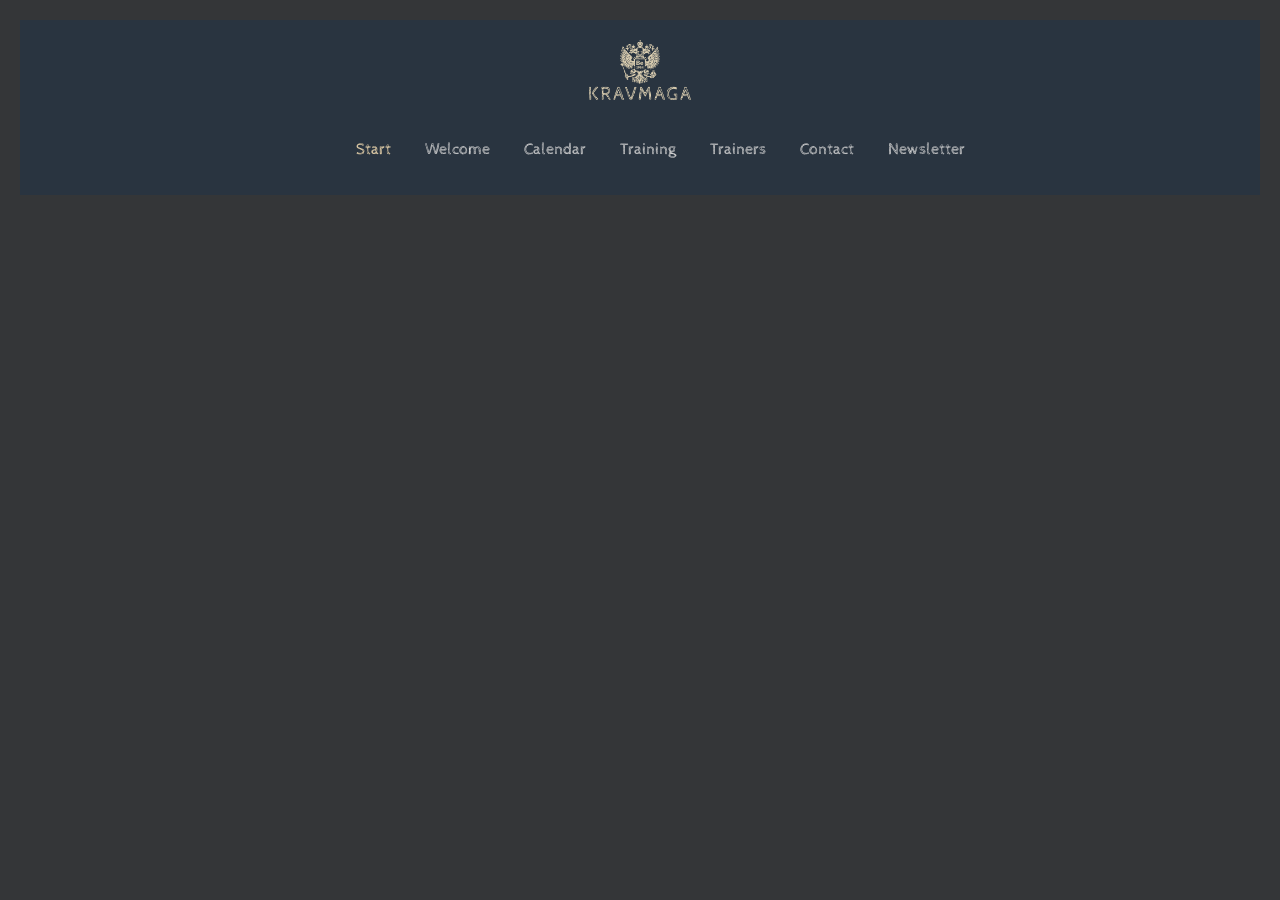
==== index.html @ d1f06826 "Initial commit - LAB1 code" ====
<!DOCTYPE html>
<html lang="en">

<head>
    <meta charset="UTF-8">
    <meta name="viewport" content="width=device-width, initial-scale=1.0">
    <title>Krav Maga</title>
    <link rel="stylesheet" href="index.css">
    <link rel="preconnect" href="https://fonts.googleapis.com">
    <link rel="preconnect" href="https://fonts.gstatic.com" crossorigin>
    <link href="https://fonts.googleapis.com/css2?family=Cabin+Sketch:wght@400;700&display=swap" rel="stylesheet">
</head>

<body>

    <div class="header">
        <div class="logo">
            <img src="assets/images/retina-kravmaga.png" alt="Logo">
        </div>

        <ul class="header_tags">
            <li><a href="#" class="start">Start</a></li>
            <li><a href="#">Welcome</a></li>
            <li><a href="#">Calendar</a></li>
            <li><a href="#">Training</a></li>
            <li><a href="#">Trainers</a></li>
            <li><a href="#">Contact</a></li>
            <li><a href="#">Newsletter</a></li>
        </ul>

    </div>
</body>

</html>
---- index.css ----
body {
    background-color: #343638;
}

.header {
    background-color: #293440;
    width: 1240px;
    margin-top: 20px;
    margin-left: auto;
    margin-right: auto;
    padding-top: 20px;
    padding-bottom: 20px;
    text-align: center;
}

.logo img {
    height: 60px;
    margin-bottom: 20px;
}

.header_tags {
    list-style: none;
}

.header_tags li {
    display: inline-block;
    margin-left: 15px;
    margin-right: 15px;
}

.header_tags a {
    color: lightgray;
    text-decoration: none;
    font-weight: bold;
    font-family: "Cabin Sketch", sans-serif;
    font-weight: 400;
    font-style: normal;
}

a.start {
    color: wheat;
}


.header_tags a:hover {
    color: wheat;
    text-decoration: none;
}
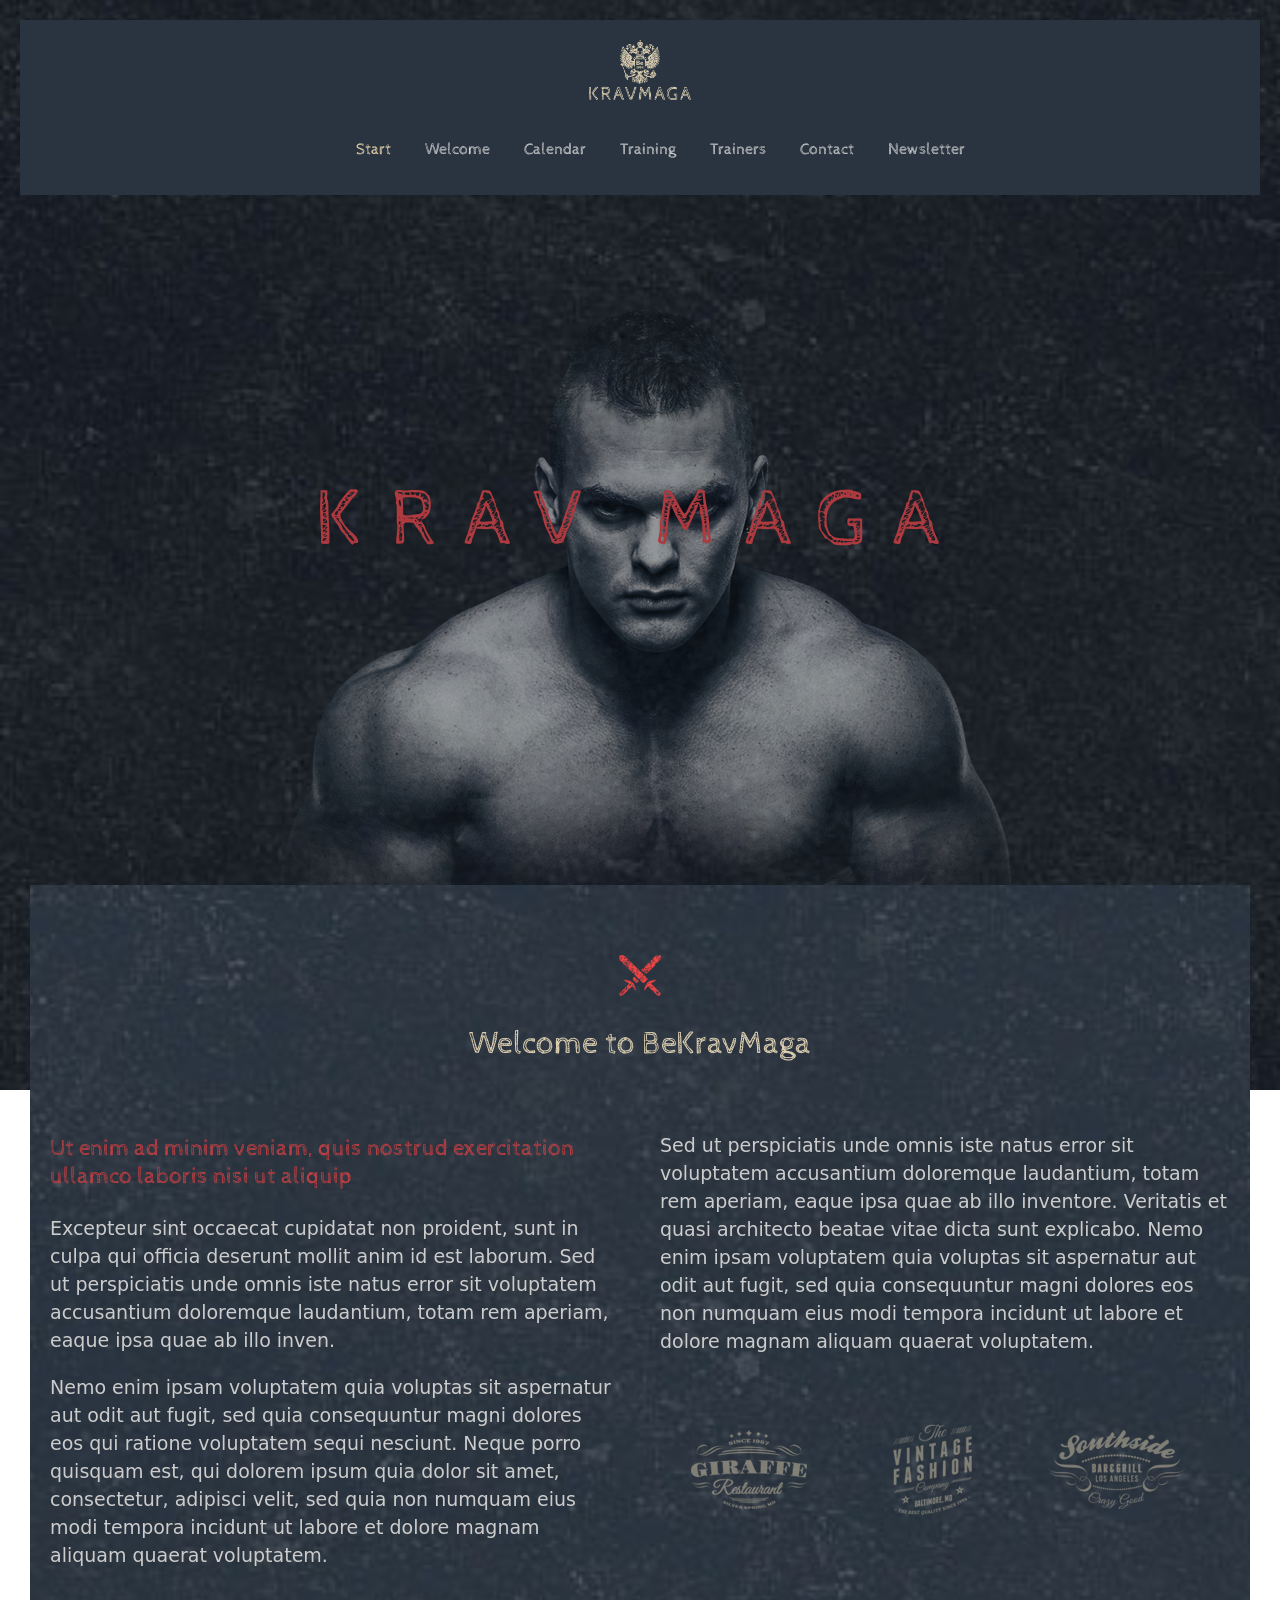
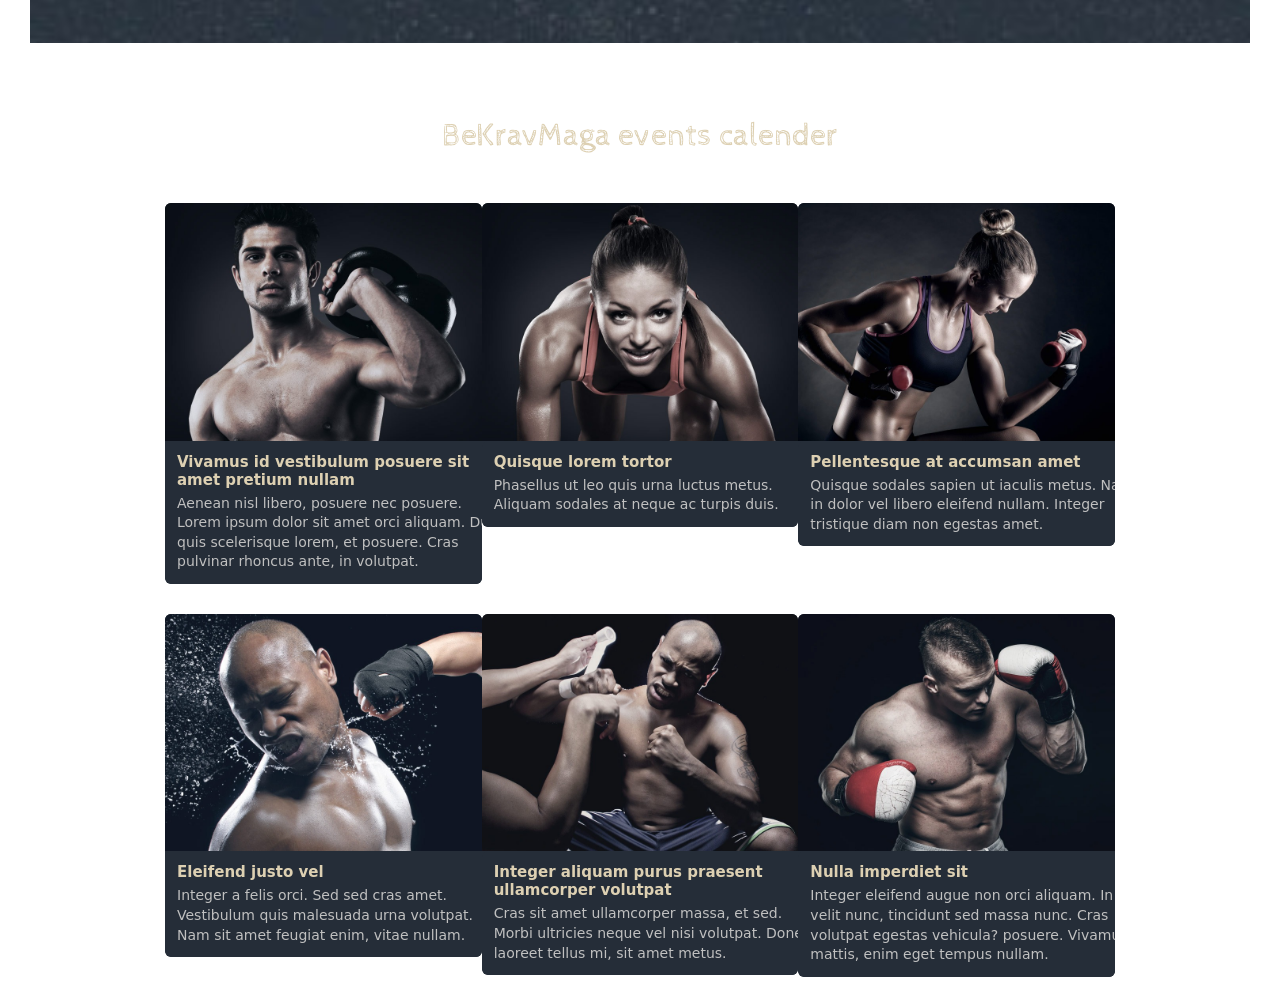
==== commit 75e9e19e: "LAB2 code commit" ====
--- a/index.html
+++ b/index.html
@@ -4,7 +4,7 @@
 <head>
     <meta charset="UTF-8">
     <meta name="viewport" content="width=device-width, initial-scale=1.0">
-    <title>Krav Maga</title>
+    <title>BeKravMaga</title>
     <link rel="stylesheet" href="index.css">
     <link rel="preconnect" href="https://fonts.googleapis.com">
     <link rel="preconnect" href="https://fonts.gstatic.com" crossorigin>
@@ -12,7 +12,6 @@
 </head>
 
 <body>
-
     <div class="header">
         <div class="logo">
             <img src="assets/images/retina-kravmaga.png" alt="Logo">
@@ -27,8 +26,117 @@
             <li><a href="#">Contact</a></li>
             <li><a href="#">Newsletter</a></li>
         </ul>
+    </div>
+
+    <div class="front">
+        <div class="boxer">
+            <img src="assets/images/imgi_2_home_kravmaga_welcome.png" alt="Boxer">
+        </div>
+        <div class="name">
+            <p>KRAV MAGA</p>
+        </div>
+    </div>
+
+    <div class="welcome">
+        <div class="welcome-section">
+            <div class="top">
+                <img src="assets/images/imgi_3_home_kravmaga_heading_icon_1.png" alt="" class="top-icon">
+                <p>Welcome to BeKravMaga</p>
+            </div>
+            <div class="welcomeposition">
+                <div class="rightwelcome">
+                    <p class="right_wel_text">Ut enim ad minim veniam, quis nostrud exercitation ullamco laboris nisi ut
+                        aliquip</p>
+                    <p>Excepteur sint occaecat cupidatat non proident, sunt in culpa qui officia deserunt mollit anim id
+                        est
+                        laborum. Sed ut perspiciatis unde omnis iste natus error sit voluptatem accusantium doloremque
+                        laudantium, totam rem aperiam, eaque ipsa quae ab illo inven.</p>
+                    <p>Nemo enim ipsam voluptatem quia voluptas sit aspernatur aut odit aut fugit, sed quia consequuntur
+                        magni dolores eos qui ratione voluptatem sequi nesciunt. Neque porro quisquam est, qui dolorem
+                        ipsum
+                        quia dolor sit amet, consectetur, adipisci velit, sed quia non numquam eius modi tempora
+                        incidunt ut
+                        labore et dolore magnam aliquam quaerat voluptatem.</p>
+                </div>
+                <div class="leftwelcome">
+                    <p>Sed ut perspiciatis unde omnis iste natus error sit voluptatem accusantium doloremque laudantium,
+                        totam rem aperiam, eaque ipsa quae ab illo inventore. Veritatis et quasi architecto beatae vitae
+                        dicta sunt explicabo. Nemo enim ipsam voluptatem quia voluptas sit aspernatur aut odit aut
+                        fugit,
+                        sed quia consequuntur magni dolores eos non numquam eius modi tempora incidunt ut labore et
+                        dolore
+                        magnam aliquam quaerat voluptatem.</p>
+                    <img src="assets/images/imgi_4_home_kravmaga_logo_1.png" alt="" class="left1">
+                    <img src="assets/images/imgi_5_home_kravmaga_logo_2.png" alt="" class="left2">
+                    <img src="assets/images/imgi_6_home_kravmaga_logo_3.png" alt="" class="left3">
+                </div>
+            </div>
+
+        </div>
+    </div>
+
+    <div class="calender">
+        <h2>BeKravMaga events calender</h2>
+        <div class="top_calender">
+            <div class="topimg1">
+                <img src="assets/images/imgi_7_home_kravmaga_portfolio1.jpg" alt="" class="top1">
+                <div class="text-box">
+                    <p class="toptitle">Vivamus id vestibulum posuere sit amet pretium nullam</p>
+                    <p class="toptext">Aenean nisl libero, posuere nec posuere. Lorem ipsum dolor sit amet orci aliquam.
+                        Duis quis scelerisque lorem, et posuere. Cras pulvinar rhoncus ante, in volutpat.</p>
+                </div>
+            </div>
+            <div class="topimg2">
+                <img src="assets/images/imgi_8_home_kravmaga_portfolio2.jpg" alt="" class="top2">
+                <div class="text-box">
+                    <p class="toptitle">Quisque lorem tortor</p>
+                    <p class="toptext">Phasellus ut leo quis urna luctus metus. Aliquam sodales at neque ac turpis duis.
+                    </p>
+                </div>
+            </div>
+            <div class="topimg3">
+                <img src="assets/images/imgi_9_home_kravmaga_portfolio3.jpg" alt="" class="top3">
+                <div class="text-box">
+                    <p class="toptitle">Pellentesque at accumsan amet</p>
+                    <p class="toptext">Quisque sodales sapien ut iaculis metus. Nam in dolor vel libero eleifend nullam.
+                        Integer tristique diam non egestas amet.</p>
+                </div>
+            </div>
+        </div>
+
+        <div class="bottom_calender">
+            <div class="bottomimg1">
+                <img src="assets/images/imgi_12_home_kravmaga_portfolio6.jpg" alt="" class="bottom1">
+                <div class="text-box">
+                    <p class="bottomtitle">Eleifend justo vel</p>
+                    <p class="bottomtext">Integer a felis orci. Sed sed cras amet. Vestibulum quis malesuada urna
+                        volutpat.
+                        Nam sit amet feugiat enim, vitae nullam.</p>
+                </div>
+            </div>
+            <div class="bottomimg2">
+                <img src="assets/images/imgi_10_home_kravmaga_portfolio4.jpg" alt="" class="bottom2">
+                <div class="text-box">
+                    <p class="bottomtitle">Integer aliquam purus praesent ullamcorper volutpat</p>
+                    <p class="bottomtext">Cras sit amet ullamcorper massa, et sed. Morbi ultricies neque vel nisi
+                        volutpat.
+                        Donec laoreet tellus mi, sit amet metus.</p>
+                </div>
+            </div>
+            <div class="bottomimg3">
+                <img src="assets/images/imgi_11_home_kravmaga_portfolio5.jpg" alt="" class="bottom3">
+                <div class="text-box">
+                    <p class="bottomtitle">Nulla imperdiet sit</p>
+                    <p class="bottomtext">Integer eleifend augue non orci aliquam. In velit nunc, tincidunt sed massa
+                        nunc.
+                        Cras volutpat egestas vehicula? posuere. Vivamus mattis, enim eget tempus nullam.</p>
+                </div>
+            </div>
+        </div>
 
     </div>
+
+    
 </body>
 
 </html>
--- a/index.css
+++ b/index.css
@@ -1,9 +1,16 @@
 body {
     background-color: #343638;
+    background: url("assets/images/imgi_75_home_kravmaga_bg1.jpg") no-repeat center center fixed;
+    background-size: cover;
+    margin: 0;
+    padding: 0;
+    height: 100vh;
+    /* Ensure the body takes full viewport height */
 }
 
 .header {
     background-color: #293440;
+    position: static;
     width: 1240px;
     margin-top: 20px;
     margin-left: auto;
@@ -11,6 +18,10 @@
     padding-top: 20px;
     padding-bottom: 20px;
     text-align: center;
+    position: relative;
+    /* Ensure header stays above the background */
+    z-index: 1;
+    /* Bring header above the background */
 }
 
 .logo img {
@@ -41,8 +52,190 @@
     color: wheat;
 }
 
-
 .header_tags a:hover {
     color: wheat;
     text-decoration: none;
-}+}
+
+.front {
+    position: relative;
+    text-align: center;
+    height: 100vh;
+    display: flex;
+    justify-content: center;
+    align-items: center;
+}
+
+.boxer img {
+    max-width: 100%;
+    height: auto;
+    display: block;
+    position: relative;
+    padding-top: 200px;
+}
+
+.name {
+    position: absolute;
+    color: #ac3a3f;
+    padding-bottom: 250px;
+    font-size: 80px;
+    font-family: "Cabin Sketch", sans-serif;
+    font-weight: 500;
+    letter-spacing: 27px;
+}
+
+.welcome {
+    width: 1240px;
+    margin: 0 auto;
+    position: relative;
+    margin-top: -210px;
+}
+
+.welcome-section {
+    width: 1220px;
+    height: 758px;
+    background: url("assets/images/imgi_76_home_kravmaga_bg2.jpg") no-repeat center top;
+    background-size: cover;
+    margin: 0 auto;
+    position: relative;
+    z-index: 1;
+}
+
+.top {
+    padding-top: 30px;
+    display: flex;
+    flex-direction: column;
+    align-items: center;
+    justify-content: center;
+    width: 100%;
+}
+
+.top-icon {
+    height: 41px;
+    width: 42px;
+    padding-top: 40px;
+}
+
+.top p {
+    font-size: 32px;
+    line-height: 32px;
+    font-weight: 50px;
+    font-family: "Cabin Sketch", sans-serif;
+    color: #DDD0B2;
+}
+
+.welcomeposition {
+    display: flex;
+    flex-direction: row;
+}
+
+.rightwelcome {
+    flex: 0 1 48%;
+    padding: 20px;
+    color: #ccc;
+    font-size: 19px;
+    line-height: 28px;
+    font-weight: 400;
+    letter-spacing: 0;
+    text-align: left;
+    font-family: system-ui, -apple-system, BlinkMacSystemFont, 'Segoe UI', Roboto, Oxygen, Ubuntu, Cantarell, 'Open Sans', 'Helvetica Neue', sans-serif;
+}
+
+.right_wel_text {
+    font-family: "Cabin Sketch", sans-serif;
+    font-size: 23px;
+    color: #C43F43;
+}
+
+.leftwelcome {
+    flex: 0 1 48%;
+    padding: 20px;
+    color: #ccc;
+    font-size: 19px;
+    line-height: 28px;
+    font-weight: 400;
+    letter-spacing: 0;
+    text-align: left;
+    font-family: system-ui, -apple-system, BlinkMacSystemFont, 'Segoe UI', Roboto, Oxygen, Ubuntu, Cantarell, 'Open Sans', 'Helvetica Neue', sans-serif;
+
+}
+
+.left1,
+.left2,
+.left3 {
+    margin: 50px 20px;
+}
+.calender h2 {
+    font-size: 32px;
+    line-height: 32px;
+    font-weight: 500;
+    padding-top: 50px;
+    font-family: "Cabin Sketch", sans-serif;
+    color: #DDD0B2;
+    text-align: center;
+    padding-bottom: 10px;
+}
+
+.top_calender,
+.bottom_calender {
+    display: flex;
+    justify-content: space-around;
+    margin-left: 150px;
+    margin-right: 150px;
+    padding: 15px;
+}
+
+.top_calender,
+.bottom_calender {
+    display: flex;
+    justify-content: space-between;      
+    margin: 0 150px;
+}
+
+.top_calender div,
+.bottom_calender div {
+    width: 350px;
+    text-align: left;
+    background: #252d38;   
+    overflow: hidden;     
+    border-radius: 6px;
+    height: max-content;
+}
+
+.top_calender img,
+.bottom_calender img {
+    width: 100%;
+    object-fit: cover;
+    display: block;
+    margin: 0;
+    padding: 0;
+}
+
+.text-box {
+    background-color: rgba(0, 0, 0, 0.75);
+    padding: 12px;
+    margin: 0;
+    width: 100%;
+    height: auto;
+    box-sizing: border-box;
+}
+
+.toptitle,
+.bottomtitle {
+    color: #DDD0B2;
+    font-size: 15px;
+    font-weight: bold;
+    margin: 0 0 5px;
+    text-align: left;
+    font-family: system-ui, -apple-system, BlinkMacSystemFont, 'Segoe UI', Roboto, Oxygen, Ubuntu, Cantarell, 'Open Sans', 'Helvetica Neue', sans-serif;
+}
+
+.toptext,
+.bottomtext {
+    color: silver;
+    font-size: 14px;
+    line-height: 1.4;
+    margin: 0;
+    text-align: left;
+    font-family: system-ui, -apple-system, BlinkMacSystemFont, 'Segoe UI', Roboto, Oxygen, Ubuntu, Cantarell, 'Open Sans', 'Helvetica Neue', sans-serif;
+}
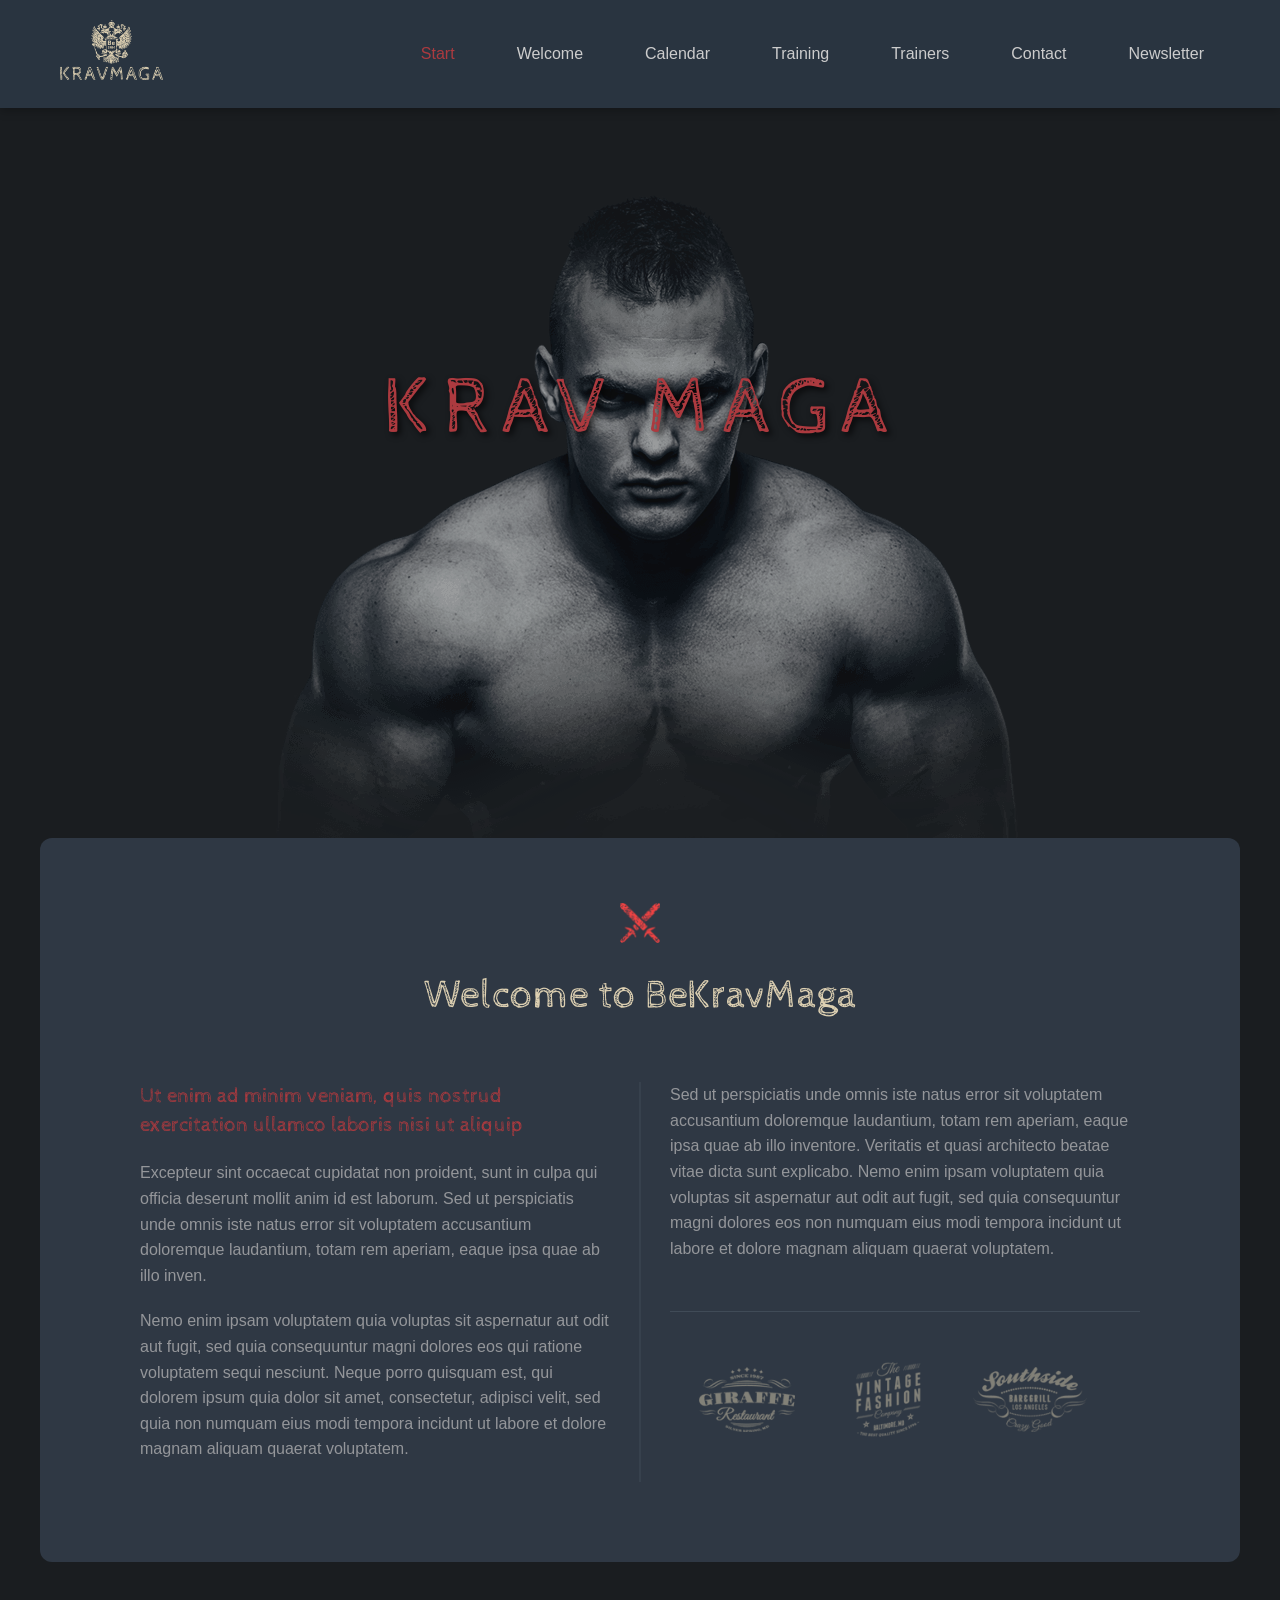
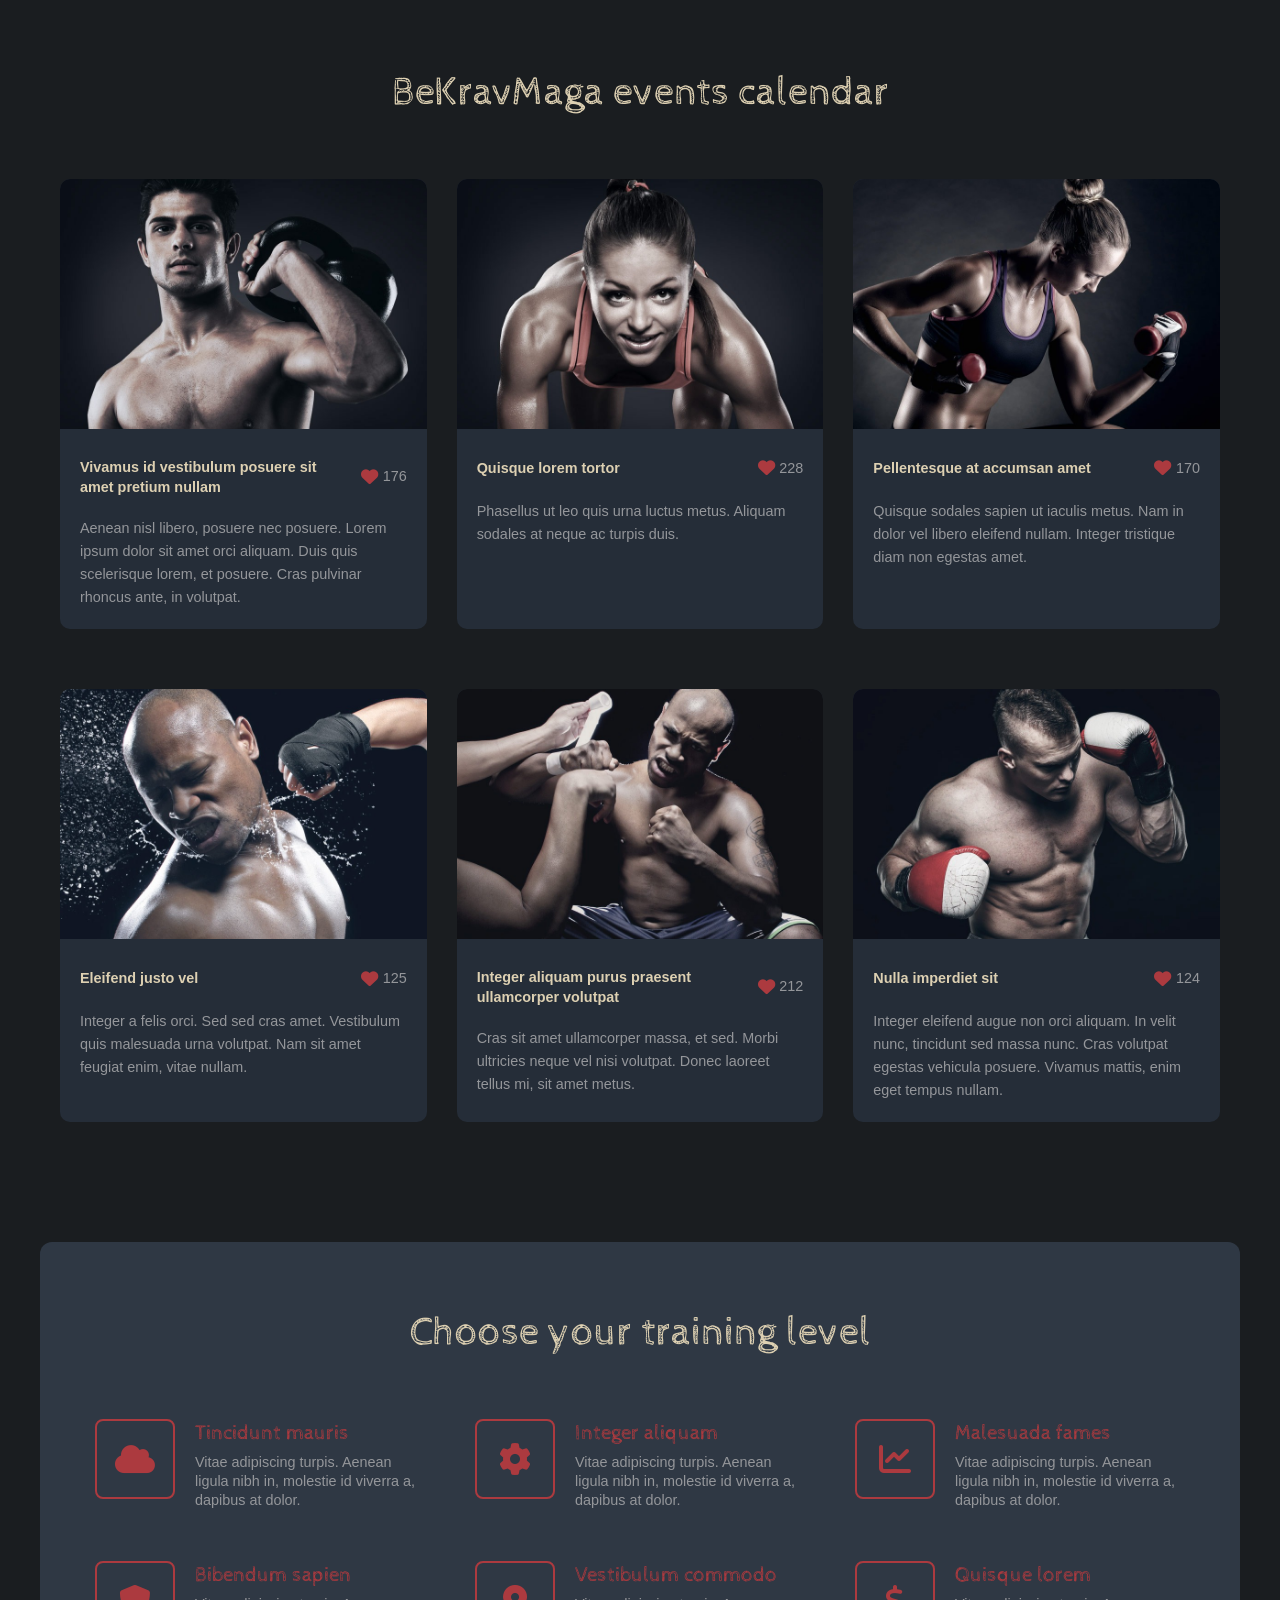
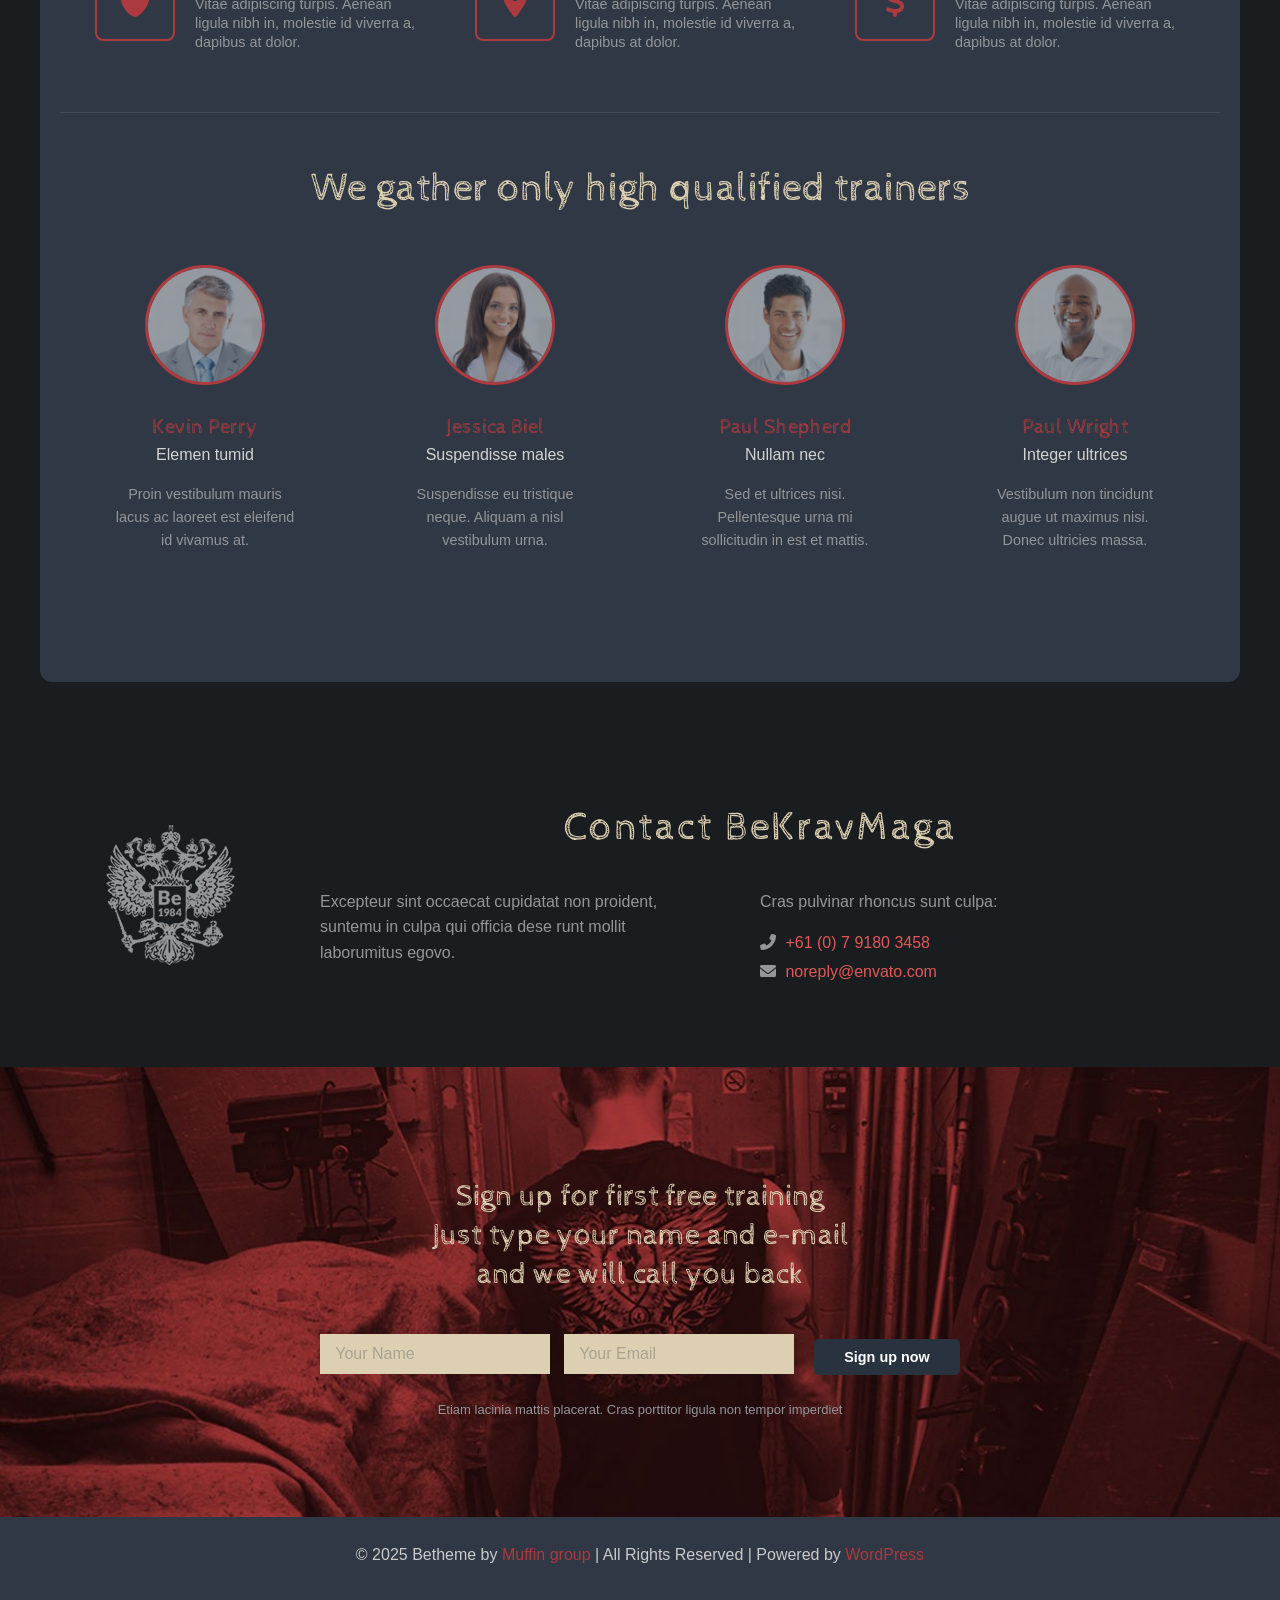
==== commit 9e29371a: "Update responsiveness" ====
--- a/index.html
+++ b/index.html
@@ -4,139 +4,389 @@
 <head>
     <meta charset="UTF-8">
     <meta name="viewport" content="width=device-width, initial-scale=1.0">
-    <title>BeKravMaga</title>
+    <title>BeKravMaga - Professional Krav Maga Training</title>
     <link rel="stylesheet" href="index.css">
     <link rel="preconnect" href="https://fonts.googleapis.com">
     <link rel="preconnect" href="https://fonts.gstatic.com" crossorigin>
     <link href="https://fonts.googleapis.com/css2?family=Cabin+Sketch:wght@400;700&display=swap" rel="stylesheet">
+    <link rel="stylesheet" href="https://cdnjs.cloudflare.com/ajax/libs/font-awesome/6.0.0-beta3/css/all.min.css">
 </head>
 
 <body>
-    <div class="header">
-        <div class="logo">
-            <img src="assets/images/retina-kravmaga.png" alt="Logo">
+    <header class="header">
+        <div class="container">
+            <div class="logo">
+                <img src="assets/images/retina-kravmaga.png" alt="BeKravMaga Logo">
+            </div>
+            <nav class="navigation">
+                <ul class="nav-menu">
+                    <li><a href="#start" class="nav-link active">Start</a></li>
+                    <li><a href="#welcome" class="nav-link">Welcome</a></li>
+                    <li><a href="#calendar" class="nav-link">Calendar</a></li>
+                    <li><a href="#training" class="nav-link">Training</a></li>
+                    <li><a href="#trainer" class="nav-link">Trainers</a></li>
+                    <li><a href="#contact" class="nav-link">Contact</a></li>
+                    <li><a href="#newsletter" class="nav-link">Newsletter</a></li>
+                </ul>
+            </nav>
         </div>
-
-        <ul class="header_tags">
-            <li><a href="#" class="start">Start</a></li>
-            <li><a href="#">Welcome</a></li>
-            <li><a href="#">Calendar</a></li>
-            <li><a href="#">Training</a></li>
-            <li><a href="#">Trainers</a></li>
-            <li><a href="#">Contact</a></li>
-            <li><a href="#">Newsletter</a></li>
-        </ul>
-    </div>
-
-    <div class="front">
-        <div class="boxer">
-            <img src="assets/images/imgi_2_home_kravmaga_welcome.png" alt="Boxer">
-        </div>
-        <div class="name">
-            <p>KRAV MAGA</p>
-        </div>
-    </div>
-
-    <div class="welcome">
-        <div class="welcome-section">
-            <div class="top">
-                <img src="assets/images/imgi_3_home_kravmaga_heading_icon_1.png" alt="" class="top-icon">
-                <p>Welcome to BeKravMaga</p>
-            </div>
-            <div class="welcomeposition">
-                <div class="rightwelcome">
-                    <p class="right_wel_text">Ut enim ad minim veniam, quis nostrud exercitation ullamco laboris nisi ut
-                        aliquip</p>
-                    <p>Excepteur sint occaecat cupidatat non proident, sunt in culpa qui officia deserunt mollit anim id
-                        est
-                        laborum. Sed ut perspiciatis unde omnis iste natus error sit voluptatem accusantium doloremque
-                        laudantium, totam rem aperiam, eaque ipsa quae ab illo inven.</p>
-                    <p>Nemo enim ipsam voluptatem quia voluptas sit aspernatur aut odit aut fugit, sed quia consequuntur
-                        magni dolores eos qui ratione voluptatem sequi nesciunt. Neque porro quisquam est, qui dolorem
-                        ipsum
-                        quia dolor sit amet, consectetur, adipisci velit, sed quia non numquam eius modi tempora
-                        incidunt ut
-                        labore et dolore magnam aliquam quaerat voluptatem.</p>
-                </div>
-                <div class="leftwelcome">
-                    <p>Sed ut perspiciatis unde omnis iste natus error sit voluptatem accusantium doloremque laudantium,
-                        totam rem aperiam, eaque ipsa quae ab illo inventore. Veritatis et quasi architecto beatae vitae
-                        dicta sunt explicabo. Nemo enim ipsam voluptatem quia voluptas sit aspernatur aut odit aut
-                        fugit,
-                        sed quia consequuntur magni dolores eos non numquam eius modi tempora incidunt ut labore et
-                        dolore
-                        magnam aliquam quaerat voluptatem.</p>
-                    <img src="assets/images/imgi_4_home_kravmaga_logo_1.png" alt="" class="left1">
-                    <img src="assets/images/imgi_5_home_kravmaga_logo_2.png" alt="" class="left2">
-                    <img src="assets/images/imgi_6_home_kravmaga_logo_3.png" alt="" class="left3">
-                </div>
-            </div>
-
-        </div>
-    </div>
-
-    <div class="calender">
-        <h2>BeKravMaga events calender</h2>
-        <div class="top_calender">
-            <div class="topimg1">
-                <img src="assets/images/imgi_7_home_kravmaga_portfolio1.jpg" alt="" class="top1">
-                <div class="text-box">
-                    <p class="toptitle">Vivamus id vestibulum posuere sit amet pretium nullam</p>
-                    <p class="toptext">Aenean nisl libero, posuere nec posuere. Lorem ipsum dolor sit amet orci aliquam.
-                        Duis quis scelerisque lorem, et posuere. Cras pulvinar rhoncus ante, in volutpat.</p>
-                </div>
-            </div>
-            <div class="topimg2">
-                <img src="assets/images/imgi_8_home_kravmaga_portfolio2.jpg" alt="" class="top2">
-                <div class="text-box">
-                    <p class="toptitle">Quisque lorem tortor</p>
-                    <p class="toptext">Phasellus ut leo quis urna luctus metus. Aliquam sodales at neque ac turpis duis.
-                    </p>
-                </div>
-            </div>
-            <div class="topimg3">
-                <img src="assets/images/imgi_9_home_kravmaga_portfolio3.jpg" alt="" class="top3">
-                <div class="text-box">
-                    <p class="toptitle">Pellentesque at accumsan amet</p>
-                    <p class="toptext">Quisque sodales sapien ut iaculis metus. Nam in dolor vel libero eleifend nullam.
-                        Integer tristique diam non egestas amet.</p>
-                </div>
-            </div>
-        </div>
-
-        <div class="bottom_calender">
-            <div class="bottomimg1">
-                <img src="assets/images/imgi_12_home_kravmaga_portfolio6.jpg" alt="" class="bottom1">
-                <div class="text-box">
-                    <p class="bottomtitle">Eleifend justo vel</p>
-                    <p class="bottomtext">Integer a felis orci. Sed sed cras amet. Vestibulum quis malesuada urna
-                        volutpat.
-                        Nam sit amet feugiat enim, vitae nullam.</p>
-                </div>
-            </div>
-            <div class="bottomimg2">
-                <img src="assets/images/imgi_10_home_kravmaga_portfolio4.jpg" alt="" class="bottom2">
-                <div class="text-box">
-                    <p class="bottomtitle">Integer aliquam purus praesent ullamcorper volutpat</p>
-                    <p class="bottomtext">Cras sit amet ullamcorper massa, et sed. Morbi ultricies neque vel nisi
-                        volutpat.
-                        Donec laoreet tellus mi, sit amet metus.</p>
-                </div>
-            </div>
-            <div class="bottomimg3">
-                <img src="assets/images/imgi_11_home_kravmaga_portfolio5.jpg" alt="" class="bottom3">
-                <div class="text-box">
-                    <p class="bottomtitle">Nulla imperdiet sit</p>
-                    <p class="bottomtext">Integer eleifend augue non orci aliquam. In velit nunc, tincidunt sed massa
-                        nunc.
-                        Cras volutpat egestas vehicula? posuere. Vivamus mattis, enim eget tempus nullam.</p>
-                </div>
-            </div>
-        </div>
-
-    </div>
-
-    
+    </header>
+
+    <main>
+        <section class="hero" id="start">
+            <div class="hero-background">
+                <div class="hero-content">
+                    <h1 class="hero-title">KRAV MAGA</h1>
+                </div>
+                <div class="hero-image">
+                    <img src="assets/images/imgi_2_home_kravmaga_welcome.png" alt="Krav Maga fighter in training pose">
+                </div>
+            </div>
+        </section>
+
+        <section class="welcome" id="welcome">
+            <div class="container">
+                <div class="welcome-header">
+                    <img src="assets/images/imgi_3_home_kravmaga_heading_icon_1.png" alt="Krav Maga training icon"
+                        class="welcome-icon">
+                    <h2>Welcome to BeKravMaga</h2>
+                </div>
+                <div class="welcome-content">
+                    <div class="welcome-text">
+                        <h3>Ut enim ad minim veniam, quis nostrud exercitation ullamco laboris nisi ut aliquip</h3>
+                        <p>Excepteur sint occaecat cupidatat non proident, sunt in culpa qui officia deserunt mollit
+                            anim id est laborum. Sed ut perspiciatis unde omnis iste natus error sit voluptatem
+                            accusantium doloremque laudantium, totam rem aperiam, eaque ipsa quae ab illo inven.</p>
+                        <p>Nemo enim ipsam voluptatem quia voluptas sit aspernatur aut odit aut fugit, sed quia
+                            consequuntur magni dolores eos qui ratione voluptatem sequi nesciunt. Neque porro quisquam
+                            est, qui dolorem ipsum quia dolor sit amet, consectetur, adipisci velit, sed quia non
+                            numquam eius modi tempora incidunt ut labore et dolore magnam aliquam quaerat voluptatem.
+                        </p>
+                    </div>
+                    <div class="welcome-logos">
+                        <p>Sed ut perspiciatis unde omnis iste natus error sit voluptatem accusantium doloremque
+                            laudantium, totam rem aperiam, eaque ipsa quae ab illo inventore. Veritatis et quasi
+                            architecto beatae vitae dicta sunt explicabo. Nemo enim ipsam voluptatem quia voluptas sit
+                            aspernatur aut odit aut fugit, sed quia consequuntur magni dolores eos non numquam eius modi
+                            tempora incidunt ut labore et dolore magnam aliquam quaerat voluptatem.</p>
+                        <hr class="divider">
+                        <div class="logo-grid">
+                            <img src="assets/images/imgi_4_home_kravmaga_logo_1.png" alt="Training certification logo 1"
+                                class="cert-logo">
+                            <img src="assets/images/imgi_5_home_kravmaga_logo_2.png" alt="Training certification logo 2"
+                                class="cert-logo">
+                            <img src="assets/images/imgi_6_home_kravmaga_logo_3.png" alt="Training certification logo 3"
+                                class="cert-logo">
+                        </div>
+                    </div>
+                </div>
+            </div>
+        </section>
+
+        <section class="events" id="calendar">
+            <div class="container">
+                <h2>BeKravMaga events calendar</h2>
+                <div class="events-grid">
+                    <article class="event-card">
+                        <img src="assets/images/imgi_7_home_kravmaga_portfolio1.jpg" alt="Krav Maga training event"
+                            class="event-image" />
+                        <div class="event-content">
+                            <div class="event-title-row">
+                                <h3>Vivamus id vestibulum posuere sit amet pretium nullam</h3>
+                                <span class="event-likes">
+                                    <i class="fas fa-heart"></i>
+                                    176
+                                </span>
+                            </div>
+                            <p class="event-description">
+                                Aenean nisl libero, posuere nec posuere. Lorem ipsum dolor sit amet orci
+                                aliquam. Duis quis scelerisque lorem, et posuere. Cras pulvinar rhoncus
+                                ante, in volutpat.
+                            </p>
+                        </div>
+                    </article>
+
+                    <article class="event-card">
+                        <img src="assets/images/imgi_8_home_kravmaga_portfolio2.jpg" alt="Krav Maga training event"
+                            class="event-image" />
+                        <div class="event-content">
+                            <div class="event-title-row">
+                                <h3>Quisque lorem tortor</h3>
+                                <span class="event-likes">
+                                    <i class="fas fa-heart"></i>
+                                    228
+                                </span>
+                            </div>
+                            <p class="event-description">
+                                Phasellus ut leo quis urna luctus metus. Aliquam sodales at neque ac turpis duis.
+                            </p>
+                        </div>
+                    </article>
+
+                    <article class="event-card">
+                        <img src="assets/images/imgi_9_home_kravmaga_portfolio3.jpg" alt="Krav Maga training event"
+                            class="event-image" />
+                        <div class="event-content">
+                            <div class="event-title-row">
+                                <h3>Pellentesque at accumsan amet</h3>
+                                <span class="event-likes">
+                                    <i class="fas fa-heart"></i>
+                                    170
+                                </span>
+                            </div>
+                            <p class="event-description">
+                                Quisque sodales sapien ut iaculis metus. Nam in dolor vel libero eleifend nullam.
+                                Integer tristique diam non
+                                egestas amet.
+                            </p>
+                        </div>
+                    </article>
+
+                    <article class="event-card">
+                        <img src="assets/images/imgi_12_home_kravmaga_portfolio6.jpg" alt="Krav Maga training event"
+                            class="event-image" />
+                        <div class="event-content">
+                            <div class="event-title-row">
+                                <h3>Eleifend justo vel</h3>
+                                <span class="event-likes">
+                                    <i class="fas fa-heart"></i>
+                                    125
+                                </span>
+                            </div>
+                            <p class="event-description">
+                                Integer a felis orci. Sed sed cras amet. Vestibulum quis malesuada urna volutpat. Nam
+                                sit amet feugiat enim,
+                                vitae nullam.
+                            </p>
+                        </div>
+                    </article>
+
+                    <article class="event-card">
+                        <img src="assets/images/imgi_10_home_kravmaga_portfolio4.jpg" alt="Krav Maga training event"
+                            class="event-image" />
+                        <div class="event-content">
+                            <div class="event-title-row">
+                                <h3>Integer aliquam purus praesent ullamcorper volutpat</h3>
+                                <span class="event-likes">
+                                    <i class="fas fa-heart"></i>
+                                    212
+                                </span>
+                            </div>
+                            <p class="event-description">
+                                Cras sit amet ullamcorper massa, et sed. Morbi ultricies neque vel nisi volutpat. Donec
+                                laoreet tellus mi, sit
+                                amet metus.
+                            </p>
+                        </div>
+                    </article>
+
+                    <article class="event-card">
+                        <img src="assets/images/imgi_11_home_kravmaga_portfolio5.jpg" alt="Krav Maga training event"
+                            class="event-image" />
+                        <div class="event-content">
+                            <div class="event-title-row">
+                                <h3>Nulla imperdiet sit</h3>
+                                <span class="event-likes">
+                                    <i class="fas fa-heart"></i>
+                                    124
+                                </span>
+                            </div>
+                            <p class="event-description">
+                                Integer eleifend augue non orci aliquam. In velit nunc, tincidunt sed massa nunc. Cras
+                                volutpat egestas
+                                vehicula posuere. Vivamus mattis, enim eget tempus nullam.
+                            </p>
+                        </div>
+                    </article>
+                </div>
+            </div>
+        </section>
+
+        <section class="training" id="training">
+            <div class="container">
+                <h2>Choose your training level</h2>
+                <div class="training-levels">
+                    <div class="level-card">
+                        <div class="level-icon">
+                            <i class="fas fa-cloud" aria-hidden="true"></i>
+                        </div>
+                        <div class="level-content">
+                            <h3>Tincidunt mauris</h3>
+                            <p>Vitae adipiscing turpis. Aenean ligula nibh in, molestie id viverra a, dapibus at dolor.
+                            </p>
+                        </div>
+                    </div>
+                    <div class="level-card">
+                        <div class="level-icon">
+                            <i class="fas fa-cog" aria-hidden="true"></i>
+                        </div>
+                        <div class="level-content">
+                            <h3>Integer aliquam</h3>
+                            <p>Vitae adipiscing turpis. Aenean ligula nibh in, molestie id viverra a, dapibus at dolor.
+                            </p>
+                        </div>
+                    </div>
+                    <div class="level-card">
+                        <div class="level-icon">
+                            <i class="fas fa-chart-line" aria-hidden="true"></i>
+                        </div>
+                        <div class="level-content">
+                            <h3>Malesuada fames</h3>
+                            <p>Vitae adipiscing turpis. Aenean ligula nibh in, molestie id viverra a, dapibus at dolor.
+                            </p>
+                        </div>
+                    </div>
+                    <div class="level-card">
+                        <div class="level-icon">
+                            <i class="fas fa-shield-alt" aria-hidden="true"></i>
+                        </div>
+                        <div class="level-content">
+                            <h3>Bibendum sapien</h3>
+                            <p>Vitae adipiscing turpis. Aenean ligula nibh in, molestie id viverra a, dapibus at dolor.
+                            </p>
+                        </div>
+                    </div>
+                    <div class="level-card">
+                        <div class="level-icon">
+                            <i class="fas fa-map-marker-alt" aria-hidden="true"></i>
+                        </div>
+                        <div class="level-content">
+                            <h3>Vestibulum commodo</h3>
+                            <p>Vitae adipiscing turpis. Aenean ligula nibh in, molestie id viverra a, dapibus at dolor.
+                            </p>
+                        </div>
+                    </div>
+                    <div class="level-card">
+                        <div class="level-icon">
+                            <i class="fas fa-dollar-sign" aria-hidden="true"></i>
+                        </div>
+                        <div class="level-content">
+                            <h3>Quisque lorem</h3>
+                            <p>Vitae adipiscing turpis. Aenean ligula nibh in, molestie id viverra a, dapibus at dolor.
+                            </p>
+                        </div>
+                    </div>
+                </div>
+                <hr class="divider">
+                <div class="container" id="trainer">
+                    <h2>We gather only high qualified trainers</h2>
+                    <div class="trainers-grid">
+                        <article class="trainer-card">
+                            <img src="assets/images/imgi_13_home_kravmaga_team_4.png"
+                                alt="Kevin Perry - Krav Maga trainer" class="trainer-image">
+                            <div class="trainer-info">
+                                <h3>Kevin Perry</h3>
+                                <p class="trainer-title">Elemen tumid</p>
+                                <p class="trainer-description">Proin vestibulum mauris lacus ac laoreet est eleifend id
+                                    vivamus at.</p>
+                            </div>
+                        </article>
+                        <article class="trainer-card">
+                            <img src="assets/images/imgi_14_home_kravmaga_team_1.png"
+                                alt="Jessica Biel - Krav Maga trainer" class="trainer-image">
+                            <div class="trainer-info">
+                                <h3>Jessica Biel</h3>
+                                <p class="trainer-title">Suspendisse males</p>
+                                <p class="trainer-description">Suspendisse eu tristique neque. Aliquam a nisl vestibulum
+                                    urna.</p>
+                            </div>
+                        </article>
+                        <article class="trainer-card">
+                            <img src="assets/images/imgi_15_home_kravmaga_team_2.png"
+                                alt="Paul Shepherd - Krav Maga trainer" class="trainer-image">
+                            <div class="trainer-info">
+                                <h3>Paul Shepherd</h3>
+                                <p class="trainer-title">Nullam nec</p>
+                                <p class="trainer-description">Sed et ultrices nisi. Pellentesque urna mi sollicitudin
+                                    in
+                                    est et mattis.</p>
+                            </div>
+                        </article>
+                        <article class="trainer-card">
+                            <img src="assets/images/imgi_16_home_kravmaga_team_3.png"
+                                alt="Paul Wright - Krav Maga trainer" class="trainer-image">
+                            <div class="trainer-info">
+                                <h3>Paul Wright</h3>
+                                <p class="trainer-title">Integer ultrices</p>
+                                <p class="trainer-description">Vestibulum non tincidunt augue ut maximus nisi. Donec
+                                    ultricies massa.</p>
+                            </div>
+                        </article>
+                    </div>
+                </div>
+
+            </div>
+        </section>
+
+        <section class="contact" id="contact">
+            <div class="container">
+                <div class="contact-content contact-content-split">
+                    <div class="contact-logo">
+                        <img src="assets/images/imgi_17_home_kravmaga_logo_content.png" alt="BeKravMaga contact logo">
+                    </div>
+                    <div class="contact-info">
+                        <h2>Contact BeKravMaga</h2>
+                        <div class="contact-text-row">
+                            <div class="contact-desc">
+                                <p>Excepteur sint occaecat cupidatat non proident, suntemu in culpa qui officia dese
+                                    runt mollit laborumitus egovo.</p>
+                            </div>
+                            <div class="contact-details-column">
+                                <p>Cras pulvinar rhoncus sunt culpa:</p>
+                                <div class="contact-details">
+                                    <p><i class="fas fa-phone-alt"></i> <span class="contact-phone">+61 (0) 7 9180
+                                            3458</span></p>
+                                    <p><i class="fas fa-envelope"></i> <span
+                                            class="contact-email">noreply@envato.com</span></p>
+                                </div>
+                            </div>
+                        </div>
+                    </div>
+                </div>
+            </div>
+        </section>
+
+        <section class="cta-section" id="newsletter">
+            <div class="cta-background">
+                <div class="container">
+                    <div class="cta-content">
+                        <h2>
+                            Sign up for first free training <br>
+                            Just type your name and e-mail <br>
+                            and we will call you back
+                        </h2>
+                        <form class="signup-form">
+                            <div class="form-group">
+                                <input type="text" id="name" name="name" placeholder="Your Name" required
+                                    aria-label="Your Name">
+                                <input type="email" id="email" name="email" placeholder="Your Email" required
+                                    aria-label="Your Email">
+                            </div>
+                            <button type="submit" class="cta-button secondary">Sign up now</button>
+                        </form>
+                        <p class="cta-note">
+                            Etiam lacinia mattis placerat. Cras porttitor ligula non tempor imperdiet
+                        </p>
+                    </div>
+                </div>
+            </div>
+            <footer class="footer">
+                <div class="footer-inner">
+                    <div class="footer-content">
+                        <p>
+                            &copy; 2025 Betheme by
+                            <span class="fake-link">Muffin group</span>
+                            | All Rights Reserved | Powered by
+                            <span class="fake-link">WordPress</span>
+                        </p>
+                    </div>
+                </div>
+            </footer>
+        </section>
+    </main>
+
+
+
 </body>
 
 </html>
--- a/index.css
+++ b/index.css
@@ -1,241 +1,842 @@
-body {
-    background-color: #343638;
-    background: url("assets/images/imgi_75_home_kravmaga_bg1.jpg") no-repeat center center fixed;
-    background-size: cover;
+* {
     margin: 0;
     padding: 0;
-    height: 100vh;
-    /* Ensure the body takes full viewport height */
-}
-
+    box-sizing: border-box;
+}
+
+body {
+    font-family: 'Arial', sans-serif;
+    line-height: 1.6;
+    color: #333;
+    background-color: #1a1d20;
+    overflow-x: hidden;
+}
+
+.container {
+    max-width: 1200px;
+    margin: 0 auto;
+    padding: 0 20px;
+}
+
+/* Typography Scale */
+h1 {
+    font-size: 3.5rem;
+    font-weight: 700;
+    line-height: 1.2;
+}
+
+h2 {
+    font-size: 2.5rem;
+    font-weight: 600;
+    line-height: 1.3;
+}
+
+h3 {
+    font-size: 1.5rem;
+    font-weight: 600;
+    line-height: 1.4;
+}
+
+p {
+    font-size: 1rem;
+    line-height: 1.6;
+}
+
+/* Header */
 .header {
     background-color: #293440;
-    position: static;
-    width: 1240px;
-    margin-top: 20px;
-    margin-left: auto;
-    margin-right: auto;
-    padding-top: 20px;
-    padding-bottom: 20px;
-    text-align: center;
-    position: relative;
-    /* Ensure header stays above the background */
-    z-index: 1;
-    /* Bring header above the background */
+    padding: 20px 0;
+    position: sticky;
+    top: 0;
+    z-index: 1000;
+    box-shadow: 0 2px 10px rgba(0, 0, 0, 0.3);
+}
+
+.header .container {
+    display: flex;
+    justify-content: space-between;
+    align-items: center;
 }
 
 .logo img {
     height: 60px;
+    width: auto;
+}
+
+.navigation ul {
+    display: flex;
+    list-style: none;
+    gap: 30px;
+}
+
+.nav-link {
+    color: #ccc;
+    text-decoration: none;
+    font-weight: 500;
+    font-size: 1rem;
+    transition: color 0.3s ease;
+    padding: 8px 16px;
+    border-radius: 4px;
+}
+
+.nav-link:hover,
+.nav-link.active {
+    color: #ac3a3f;
+}
+
+.nav-link:focus {
+    outline: 2px solid #ac3a3f;
+    outline-offset: 2px;
+}
+
+/* Hero Section */
+.hero {
+    min-height: 100vh;
+    background: #1a1d20;
+    display: flex;
+    align-items: center;
+    justify-content: center;
+    position: relative;
+    overflow: hidden;
+}
+
+.hero-background {
+    width: 100%;
+    height: 100%;
+    position: relative;
+    display: flex;
+    align-items: center;
+    justify-content: center;
+}
+
+.hero-content {
+    position: absolute;
+    top: 50%;
+    left: 50%;
+    transform: translate(-50%, -50%);
+    z-index: 3;
+    text-align: center;
+}
+
+.hero-title {
+    font-family: 'Cabin Sketch', cursive;
+    color: #ac3a3f;
+    font-size: 5rem;
+    letter-spacing: 12px;
+    margin: 0;
+    text-shadow: 3px 3px 6px rgba(0, 0, 0, 0.8);
+    font-weight: 500;
+    position: relative;
+    z-index: 4;
+    padding-bottom: 300px;
+}
+
+.hero-subtitle {
+    color: #ddd;
+    font-size: 1.2rem;
+    margin-top: 20px;
+    opacity: 0.9;
+    position: relative;
+    z-index: 4;
+}
+
+.hero-image {
+    position: absolute;
+    top: 50%;
+    left: 50%;
+    transform: translate(-50%, -50%);
+    z-index: 2;
+    width: 100%;
+    height: 100%;
+    display: flex;
+    align-items: center;
+    justify-content: center;
+}
+
+.hero-image img {
+    padding-top: 150px;
+    max-width: 100%;
+    max-height: 180vh;
+    object-fit: cover;
+    filter: grayscale(0.3) contrast(1.1);
+}
+
+
+/* Welcome Section */
+.welcome {
+    background-color: #2f3844;
+    padding: 80px;
+    padding-top: 65px;
+    width: 100%;
+    max-width: 1200px;
+    margin: -170px auto 100px;
+    position: relative;
+    z-index: 2;
+    border-radius: 12px;
+}
+
+.welcome-header {
+    text-align: center;
+    margin-bottom: 60px;
+}
+
+.welcome-icon {
+    height: 40px;
+    width: 40px;
     margin-bottom: 20px;
 }
 
-.header_tags {
-    list-style: none;
-}
-
-.header_tags li {
-    display: inline-block;
-    margin-left: 15px;
-    margin-right: 15px;
-}
-
-.header_tags a {
+.welcome-header h2 {
+    color: #DDD0B2;
+    font-family: 'Cabin Sketch', cursive;
+    font-size: 2.5rem;
+    font-weight: 500;
+}
+
+.welcome-content {
+    display: flex;
+    gap: 60px;
+    align-items: flex-start;
+    justify-content: center;
+    position: relative;
+    flex-wrap: wrap;
+}
+
+.welcome-content>* {
+    flex: 1 1 320px;
+}
+
+.welcome-content::before {
+    content: '';
+    position: absolute;
+    left: 50%;
+    top: 0;
+    bottom: 0;
+    width: 1px;
+    background-color: #404b57;
+    transform: translateX(-50%);
+}
+
+.welcome-text h3 {
+    color: #ac3a3f;
+    font-family: 'Cabin Sketch', cursive;
+    font-size: 1.3rem;
+    margin-bottom: 20px;
+    font-weight: 500;
+}
+
+.welcome-text p {
+    color: #94969a;
+    margin-bottom: 20px;
+    font-size: 1rem;
+}
+
+.welcome-logos p {
+    color: #94969a;
+    margin-bottom: 30px;
+    position: relative;
+}
+
+.divider {
+    border: none;
+    border-top: 1px solid #404b57;
+    margin: 50px 0;
+}
+
+.logo-grid {
+    display: flex;
+    gap: 28px;
+    flex-wrap: wrap;
+    margin-top: 40px;
+    margin-left: 20px;
+}
+
+.cert-logo {
+    height: 75px;
+    width: auto;
+}
+
+.events {
+    background-color: #1a1d20;
+    padding-top: 5px;
+    padding-bottom: 50px;
+}
+
+.events h2 {
+    text-align: center;
+    color: #DDD0B2;
+    font-weight: 500;
+    font-family: 'Cabin Sketch', cursive;
+    margin-bottom: 60px;
+}
+
+.events-grid {
+    display: flex;
+    flex-wrap: wrap;
+    gap: 30px;
+    justify-content: center;
+}
+
+.event-card {
+    background-color: #252d38;
+    border-radius: 10px;
+    overflow: hidden;
+    transition: transform 0.3s;
+    flex: 1 1 350px;
+    max-width: 400px;
+    min-width: 280px;
+    margin-bottom: 30px;
+}
+
+.event-card:hover {
+    transform: translateY(-5px);
+}
+
+.event-image {
+    width: 100%;
+    height: 250px;
+    object-fit: cover;
+}
+
+.event-content {
+    padding: 20px;
+}
+
+.event-title-row {
+    display: flex;
+    align-items: center;
+    justify-content: space-between;
+    gap: 0.6rem;
+}
+
+.event-title-row h3 {
+    color: #DDD0B2;
+    ;
+    margin: 0;
+    font-size: 0.9rem;
+    flex: 1;
+}
+
+.event-likes {
+    display: flex;
+    align-items: center;
+    color: #94969a;
+    font-size: 0.9rem;
+    gap: 0.3rem;
+}
+
+.event-likes i {
+    color: #ac3a3f;
+    font-size: 1.2em;
+    transition: color 0.3s ease, transform 0.3s ease;
+}
+
+.event-likes i:hover {
+    color: #e74c3c;
+    transform: scale(1.1);
+}
+
+.event-description {
+    color: #94969a;
+    padding-top: 20px;
+    font-size: 0.9rem;
+    line-height: 1.6;
+}
+
+
+/* Training Section */
+.training {
+    padding-top: 65px;
+    padding-bottom: 100px;
+    width: 100%;
+    max-width: 1200px;
+    margin: 40px auto;
+    position: relative;
+    z-index: 2;
+    border-radius: 12px;
+    background-color: #2f3844;
+
+}
+
+.training h2 {
+    text-align: center;
+    color: #DDD0B2;
+    font-weight: 500;
+    font-family: 'Cabin Sketch', cursive;
+    margin-bottom: 50px;
+}
+
+.training-levels {
+    display: flex;
+    flex-wrap: wrap;
+    gap: 30px;
+    justify-content: center;
+}
+
+.level-card {
+    flex: 1 1 300px;
+    max-width: 350px;
+    min-width: 220px;
+    display: flex;
+    align-items: flex-start;
+    gap: 20px;
+    padding: 10px;
+    border-radius: 10px;
+}
+
+
+.level-icon {
+    width: 80px;
+    height: 80px;
+    background-color: #2f3844;
+    border: 2px solid #ac3a3f;
+    border-radius: 8px;
+    display: flex;
+    align-items: center;
+    justify-content: center;
+    color: #ac3a3f;
+    font-size: 2rem;
+    flex-shrink: 0;
+}
+
+.level-content h3 {
+    color: #ac3a3f;
+    font-family: 'Cabin Sketch', cursive;
+    font-weight: 500;
+    margin-bottom: 5px;
+    font-size: 1.3rem;
+}
+
+.level-content p {
+    color: #94969a;
+    font-size: 0.9rem;
+    line-height: 1.2rem;
+}
+
+/* Trainers Section */
+
+.trainers-grid {
+    display: flex;
+    flex-wrap: wrap;
+    gap: 40px;
+    justify-content: center;
+}
+
+.trainer-card {
+    flex: 1 1 250px;
+    max-width: 320px;
+    min-width: 200px;
+    text-align: center;
+    padding: 0 30px 30px;
+    border-radius: 10px;
+}
+
+
+.trainer-image {
+    width: 120px;
+    height: 120px;
+    border-radius: 50%;
+    object-fit: cover;
+    margin-bottom: 20px;
+    border: 3px solid #ac3a3f;
+}
+
+.trainer-info h3 {
+    color: #ac3a3f;
+    font-weight: 500;
+    font-family: 'Cabin Sketch', cursive;
+    font-size: 1.3rem;
+}
+
+.trainer-title {
     color: lightgray;
-    text-decoration: none;
-    font-weight: bold;
-    font-family: "Cabin Sketch", sans-serif;
-    font-weight: 400;
-    font-style: normal;
-}
-
-a.start {
-    color: wheat;
-}
-
-.header_tags a:hover {
-    color: wheat;
-    text-decoration: none;
-}
-
-.front {
-    position: relative;
-    text-align: center;
-    height: 100vh;
-    display: flex;
-    justify-content: center;
-    align-items: center;
-}
-
-.boxer img {
-    max-width: 100%;
+    margin-bottom: 15px;
+}
+
+.trainer-description {
+    color: #94969a;
+    font-size: 0.9rem;
+}
+
+.contact {
+    padding: 80px 0;
+    margin: 0 auto;
+    max-width: 1200px;
+    padding-left: 20px; 
+    padding-right: 20px;
+}
+
+.contact-content-split {
+    display: flex;
+    flex-wrap: wrap;
+    align-items: center;
+    justify-content: center;
+    gap: 60px;
+}
+
+.contact-logo {
+    flex: 0 0 180px;
+    text-align: center;
+}
+
+.contact-logo img {
+    max-width: 180px;
     height: auto;
     display: block;
-    position: relative;
-    padding-top: 200px;
-}
-
-.name {
-    position: absolute;
+    margin: 0 auto;
+}
+
+.contact-info {
+    flex: 1 1 500px;
+    text-align: center;
+}
+
+.contact-info h2 {
+    color: #DDD0B2;
+    font-weight: 500;
+    font-family: 'Cabin Sketch', cursive;
+    font-size: 40px;
+    margin-bottom: 35px;
+    letter-spacing: 2px;
+}
+
+.contact-text-row {
+    display: flex;
+    flex-wrap: wrap;
+    align-items: flex-start;
+    justify-content: center;
+    gap: 60px;
+    text-align: left;
+}
+
+.contact-desc {
+    flex: 1 1 220px;
+    color: #94969a;
+    font-size: 18px;
+}
+
+.contact-details-column {
+    flex: 1 1 280px;
+}
+
+.contact-details-column p {
+    color: #94969a;
+    margin-bottom: 16px;
+}
+
+.contact-details p {
+    margin: 3px 0;
+    font-size: 16px;
+}
+
+.contact-details .fa-phone-alt,
+.contact-details .fa-envelope {
+    color: #94969a;
+    font-size: 16px;
+    margin-right: 5px;
+}
+
+.contact-details .contact-phone,
+.contact-details .contact-email {
+    color: #e05858;
+    font-size: 16px;
+}
+
+.cta-section {
+    position: relative;
+    min-height: 500px;
+}
+
+.cta-background {
+    position: relative;
+    z-index: 1;
+    width: 100%;
+    min-height: 450px;
+    max-width: 1300px;
+    margin: 0 auto;
+    background: url('assets/images/imgi_18_home_kravmaga_section_contact.jpg') center center/cover no-repeat;
+    display: flex;
+    justify-content: center;
+    align-items: center;
+}
+
+.cta-content {
+    position: relative;
+    z-index: 2;
+    text-align: center;
+    max-width: 900px;
+    margin: 0 auto;
+}
+
+.cta-content h2 {
+    color: #DDD0B2;
+    font-size: 30px;
+    font-weight: 500;
+    margin: 40px 0;
+    font-family: 'Cabin Sketch', cursive;
+
+}
+
+.cta-content>p {
+    font-size: 13px;
+    margin-bottom: 28px;
+    font-weight: 200;
+    color: #94969a;
+}
+
+.signup-form {
+    margin-bottom: 25px;
+    display: flex;
+    justify-content: center;
+}
+
+.form-group {
+    display: flex;
+    gap: 14px;
+    margin-bottom: 0;
+    max-height: 40px;
+}
+
+.form-group input {
+    flex: 1;
+    padding: 15px;
+    border: none;
+    background-color: #DDD0B2;
+    color: #404b57;
+    font-size: 1rem;
+
+}
+
+.form-group input::placeholder {
+    opacity: 0.5;
+}
+
+.form-group input:focus {
+    outline: 2px solid #ac3a3f;
+    background: #222;
+}
+
+.cta-button.secondary {
+    padding: 10px 30px;
+    margin-left: 20px;
+    margin-top: 5px;
+    max-height: 40px;
+    font-size: 0.9rem;
+    font-weight: 550;
+    text-align: center;
+    background: #293340;
+    color: white;
+    border: none;
+    border-radius: 5px;
+    cursor: pointer;
+}
+
+.footer {
+    background: transparent;
+    border-top: none;
+    width: auto;
+    display: flex;
+    justify-content: center;
+    margin-top: 0;
+    margin-bottom: 40px;
+}
+
+.footer-inner {
+    background: #2f3844;
+    max-width: 1300px;
+    width: 100%;
+    padding: 15px 0 40px 0;
+    display: flex;
+    justify-content: center;
+    align-items: center;
+}
+
+.footer-content {
+    width: 100%;
+    display: flex;
+    justify-content: center;
+    align-items: center;
+    min-height: 45px;
+}
+
+.footer-content p {
+    color: #cacaca;
+    font-size: 1rem;
+    margin: 0;
+    text-align: center;
+    width: 100%;
+}
+
+.fake-link {
     color: #ac3a3f;
-    padding-bottom: 250px;
-    font-size: 80px;
-    font-family: "Cabin Sketch", sans-serif;
-    font-weight: 500;
-    letter-spacing: 27px;
-}
-
-.welcome {
-    width: 1240px;
-    margin: 0 auto;
-    position: relative;
-    margin-top: -210px;
-}
-
-.welcome-section {
-    width: 1220px;
-    height: 758px;
-    background: url("assets/images/imgi_76_home_kravmaga_bg2.jpg") no-repeat center top;
-    background-size: cover;
-    margin: 0 auto;
-    position: relative;
-    z-index: 1;
-}
-
-.top {
-    padding-top: 30px;
-    display: flex;
-    flex-direction: column;
-    align-items: center;
-    justify-content: center;
-    width: 100%;
-}
-
-.top-icon {
-    height: 41px;
-    width: 42px;
-    padding-top: 40px;
-}
-
-.top p {
-    font-size: 32px;
-    line-height: 32px;
-    font-weight: 50px;
-    font-family: "Cabin Sketch", sans-serif;
-    color: #DDD0B2;
-}
-
-.welcomeposition {
-    display: flex;
-    flex-direction: row;
-}
-
-.rightwelcome {
-    flex: 0 1 48%;
-    padding: 20px;
-    color: #ccc;
-    font-size: 19px;
-    line-height: 28px;
-    font-weight: 400;
-    letter-spacing: 0;
-    text-align: left;
-    font-family: system-ui, -apple-system, BlinkMacSystemFont, 'Segoe UI', Roboto, Oxygen, Ubuntu, Cantarell, 'Open Sans', 'Helvetica Neue', sans-serif;
-}
-
-.right_wel_text {
-    font-family: "Cabin Sketch", sans-serif;
-    font-size: 23px;
-    color: #C43F43;
-}
-
-.leftwelcome {
-    flex: 0 1 48%;
-    padding: 20px;
-    color: #ccc;
-    font-size: 19px;
-    line-height: 28px;
-    font-weight: 400;
-    letter-spacing: 0;
-    text-align: left;
-    font-family: system-ui, -apple-system, BlinkMacSystemFont, 'Segoe UI', Roboto, Oxygen, Ubuntu, Cantarell, 'Open Sans', 'Helvetica Neue', sans-serif;
-
-}
-
-.left1,
-.left2,
-.left3 {
-    margin: 50px 20px;
-}
-.calender h2 {
-    font-size: 32px;
-    line-height: 32px;
-    font-weight: 500;
-    padding-top: 50px;
-    font-family: "Cabin Sketch", sans-serif;
-    color: #DDD0B2;
-    text-align: center;
-    padding-bottom: 10px;
-}
-
-.top_calender,
-.bottom_calender {
-    display: flex;
-    justify-content: space-around;
-    margin-left: 150px;
-    margin-right: 150px;
-    padding: 15px;
-}
-
-.top_calender,
-.bottom_calender {
-    display: flex;
-    justify-content: space-between;      
-    margin: 0 150px;
-}
-
-.top_calender div,
-.bottom_calender div {
-    width: 350px;
-    text-align: left;
-    background: #252d38;   
-    overflow: hidden;     
-    border-radius: 6px;
-    height: max-content;
-}
-
-.top_calender img,
-.bottom_calender img {
-    width: 100%;
-    object-fit: cover;
-    display: block;
-    margin: 0;
-    padding: 0;
-}
-
-.text-box {
-    background-color: rgba(0, 0, 0, 0.75);
-    padding: 12px;
-    margin: 0;
-    width: 100%;
-    height: auto;
-    box-sizing: border-box;
-}
-
-.toptitle,
-.bottomtitle {
-    color: #DDD0B2;
-    font-size: 15px;
-    font-weight: bold;
-    margin: 0 0 5px;
-    text-align: left;
-    font-family: system-ui, -apple-system, BlinkMacSystemFont, 'Segoe UI', Roboto, Oxygen, Ubuntu, Cantarell, 'Open Sans', 'Helvetica Neue', sans-serif;
-}
-
-.toptext,
-.bottomtext {
-    color: silver;
-    font-size: 14px;
-    line-height: 1.4;
-    margin: 0;
-    text-align: left;
-    font-family: system-ui, -apple-system, BlinkMacSystemFont, 'Segoe UI', Roboto, Oxygen, Ubuntu, Cantarell, 'Open Sans', 'Helvetica Neue', sans-serif;
-}
+    cursor: pointer;
+}
+
+.fake-link:hover {
+    text-decoration: underline;
+}
+
+@media (max-width: 900px) {
+
+    body {
+        overflow-x: hidden;
+    }
+
+    .hero-image img {
+        max-height: 70vh;
+        padding-top: 60px;
+    }
+
+    .cert-logo {
+        height: 50px;
+    }
+
+    .container {
+        padding: 0 15px;
+    }
+
+    .header .container {
+        flex-direction: column;
+        gap: 20px;
+    }
+
+    .navigation ul {
+        flex-wrap: wrap;
+        justify-content: center;
+        gap: 20px;
+    }
+
+    .hero-title {
+        font-size: 3.5rem;
+        letter-spacing: 6px;
+    }
+
+    .hero-subtitle {
+        font-size: 1rem;
+    }
+
+    .welcome-content {
+        gap: 40px;
+    }
+
+    .welcome-content::before {
+        display: none;
+    }
+
+    .contact {
+        padding: 40px 0;
+        padding-left: 12px;
+        padding-right: 12px;
+    }
+
+    .contact-content-split {
+        flex-direction: column;
+        text-align: center;
+        gap: 30px;
+    }
+
+    .contact-text-row {
+        flex-direction: column;
+        gap: 24px;
+        text-align: center;
+    }
+
+    .contact-logo img {
+        max-width: 120px;
+    }
+
+    .contact-content {
+        text-align: center;
+    }
+
+    .form-group {
+        flex-direction: column;
+    }
+
+    .footer-content {
+        flex-direction: column;
+        text-align: center;
+    }
+}
+
+@media (max-width: 600px) {
+
+    .hero-image img {
+        max-height: 38vh;
+        padding-top: 20px;
+    }
+
+    .cert-logo {
+        height: 38px;
+    }
+
+    h1 {
+        font-size: 2.5rem;
+    }
+
+    h2 {
+        font-size: 2rem;
+    }
+
+    .hero-title {
+        font-size: 2.8rem;
+        letter-spacing: 4px;
+    }
+
+    .hero-subtitle {
+        font-size: 1rem;
+    }
+
+    .navigation ul {
+        gap: 15px;
+    }
+
+    .nav-link {
+        font-size: 0.9rem;
+        padding: 6px 12px;
+    }
+
+    .welcome {
+        margin: 0 auto 40px;
+        padding: 40px 0;
+    }
+
+        .contact {
+        padding: 25px 0;
+        padding-left: 6px;
+        padding-right: 6px;
+    }
+
+    .events,
+    .training,
+    .trainers,
+    .cta-section {
+        padding: 60px 0;
+    }
+
+    .level-card {
+        flex-direction: column;
+        text-align: center;
+    }
+
+    .level-icon {
+        align-self: center;
+    }
+
+    .logo-grid {
+        justify-content: center;
+    }
+
+
+    .footer-links {
+        justify-content: center;
+    }
+
+    .form-group input,
+    .cta-button.secondary {
+        width: 100%;
+        box-sizing: border-box;
+        margin-left: 0;
+        margin-top: 10px;
+    }
+}
